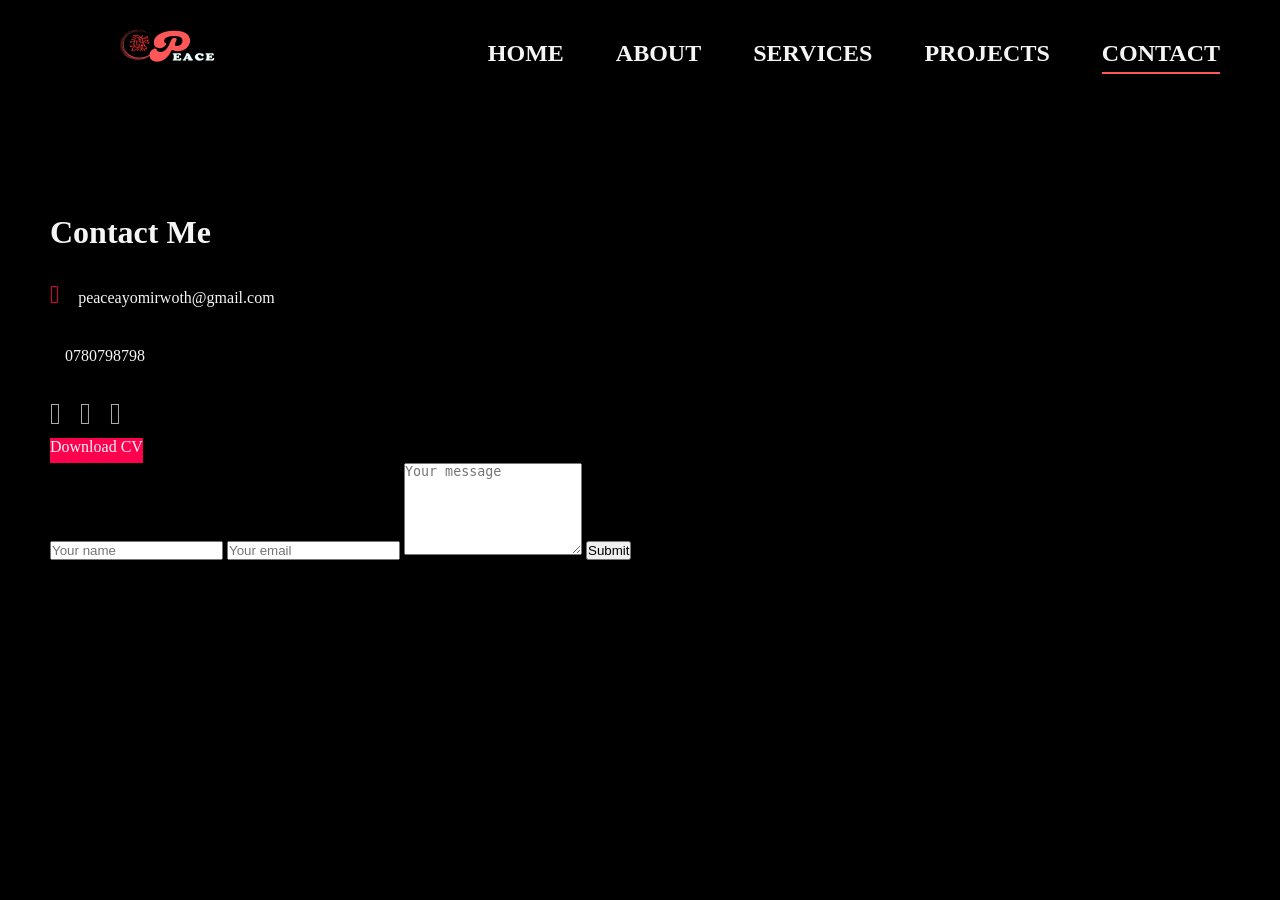
==== pages/contact.html @ 0563ba0a "initial commit" ====
<!DOCTYPE html>
<html lang="en">
<head>
    <meta charset="UTF-8">
    <meta name="viewport" content="width=device-width, initial-scale=1.0">
    <title>Ayomirwoth Peace</title>
    <link rel="stylesheet" href="../styles/contact.css">
    <link rel="stylesheet" href="https://cdnjs.cloudflare.com/ajax/libs/font-awesome/4.7.0/css/font-awesome.min.css">
</head>
<body>
    <header>
        <img src="../images/logo1.png" alt="logo" class="logo">
        <nav>
        <a href="../index.html">HOME</a>&nbsp;&nbsp;
        <a href="../pages/about.html">ABOUT</a>&nbsp;&nbsp;
        <a href="../pages/services.html">SERVICES</a>&nbsp;&nbsp;
        <a href="./projects.html">PROJECTS</a>&nbsp;&nbsp;
        <a href="../pages/contact.html">CONTACT</a>
        </nav>
    </header>


    <div id="contact">
        <div class="container">
            <div class="row">
                <div class="contact-left">
                    <h1 class="sub-title">Contact Me</h1>
                    <p><i class="fas fa-paper-plane"></i> peaceayomirwoth@gmail.com</p>
                    <p> <i class="fas fa-phone-square-alt"></i> 0780798798</p>
                    <div class="social-icons">

                        <a href="https://x.com/PeaceAyomirwoth" target="_self"><i class="fab fa-twitter-square"></i></a>
                        <a href="https://www.linkedin.com/in/ayomirwoth-peace-aa4141315/"><i class="fab fa-linkedin"></i></a>
                        <a href="https://github.com/ayomi-20"><i class="fab fa-github"></i></a>
                    </div>
                    <a href="" class="btn btn2">Download CV</a>
                </div>
                <div class="contact-right">
                    <form>
                        <input type="text" name="Name" placeholder="Your name" required>
                        <input type="email" name="Email" id="email" placeholder="Your email" required>
                        <textarea name="Message" rows="6" placeholder="Your message"></textarea>
                        <button type="submit">Submit</button>
                    </form>
                </div>
            </div>
        </div>
    </div>




    <script>
        const navLinks = document.querySelectorAll("nav a");

    // Highlight active link based on click
    navLinks.forEach(link => {
        link.addEventListener("click", function() {
            // remove 'active' from all links
            navLinks.forEach(l => l.classList.remove("active"));
            // add 'active' to the clicked link
            this.classList.add("active");
        });
    });

    // ✅ Optional: keep highlight based on current page
    const currentPage = window.location.pathname.split("/").pop();
    navLinks.forEach(link => {
        if (link.getAttribute("href").includes(currentPage)) {
            link.classList.add("active");
        }
    });
    </script>
</body>
</html>
---- styles/contact.css ----
*{
    margin: 0;
    padding: 0;
    box-sizing: border-box;
}
body{
    background-color: black;
    margin: 50px;
    color: whitesmoke;
}
.logo{
    width: 300px;
    height: 250px;
    margin-top: -90px;
}
nav{
    position: fixed;
    margin-top: 30px;
    font-weight: bold;
    font-size: x-large;
    display: flex;
    justify-content: flex-end; /* aligns links to the right */
    gap: 20px;                 
    width: 100%;
    right: 40px;
    top: 0;
    padding: 10px 20px; 
}
a{
    text-decoration: none;  
    color: whitesmoke;  
    padding-bottom: 5px;       /* space for the underline */
    border-bottom: 2px solid transparent; /* invisible by default */
    transition: border-color 0.3s ease;   /* smooth effect */  
}
a:hover,
a:focus,
a:active {
    border-bottom: 2px solid #ff5757; /* pink underline on hover/click */
}
nav a.active {
  border-bottom: 2px solid #ff5757; /* keep pink underline on the active page */
}

.contact-left{
  flex-basis: 35%;
}
.contact-right{
  flex-basis: 60%;
}
.contact-left p{
  margin-top: 30px;
}
.contact-left p i {
  color: #ff004f;
  margin-right: 15px;
  font-size: 25px;
}
.social-icons{
  margin-top: 30px;
}
.social-icons a {
  text-decoration: none;
  font-size: 30px;
  margin-right: 15px;
  color: #ababab;
  display: inline-block;
  transition: transform 0.5s;
}
.social-icons a:hover {
  color: #ff004f;
  transform: translateY(-5px);
}
.btn.btn2{
  display: inline-block;
  background-color: #ff004f;
}
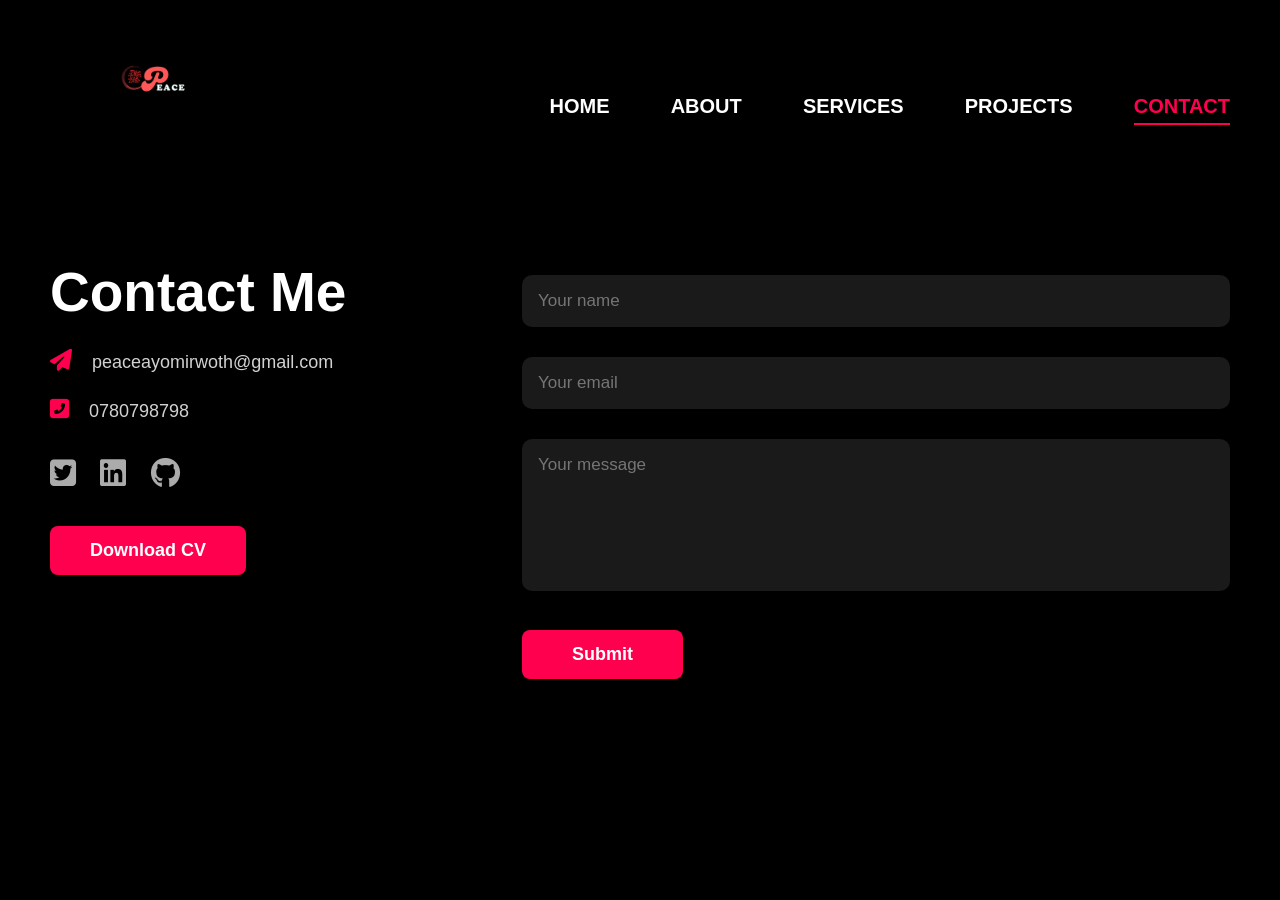
==== commit 36cf4344: "completed my portfolio" ====
--- a/pages/contact.html
+++ b/pages/contact.html
@@ -5,7 +5,7 @@
     <meta name="viewport" content="width=device-width, initial-scale=1.0">
     <title>Ayomirwoth Peace</title>
     <link rel="stylesheet" href="../styles/contact.css">
-    <link rel="stylesheet" href="https://cdnjs.cloudflare.com/ajax/libs/font-awesome/4.7.0/css/font-awesome.min.css">
+    <link rel="stylesheet" href="https://cdnjs.cloudflare.com/ajax/libs/font-awesome/6.5.1/css/all.min.css">
 </head>
 <body>
     <header>
@@ -33,15 +33,37 @@
                         <a href="https://www.linkedin.com/in/ayomirwoth-peace-aa4141315/"><i class="fab fa-linkedin"></i></a>
                         <a href="https://github.com/ayomi-20"><i class="fab fa-github"></i></a>
                     </div>
-                    <a href="" class="btn btn2">Download CV</a>
+                    <a href="../files/Ayomirwoth Peace cv.pdf.pdf" download class="btn btn2">Download CV</a>
                 </div>
                 <div class="contact-right">
-                    <form>
-                        <input type="text" name="Name" placeholder="Your name" required>
-                        <input type="email" name="Email" id="email" placeholder="Your email" required>
-                        <textarea name="Message" rows="6" placeholder="Your message"></textarea>
-                        <button type="submit">Submit</button>
-                    </form>
+                    <form id="contact-form">
+
+    <input 
+        type="text" 
+        name="Name" 
+        placeholder="Your name" 
+        required
+    >
+
+    <input 
+        type="email" 
+        name="Email" 
+        placeholder="Your email" 
+        required
+    >
+
+    <textarea 
+        name="Message" 
+        rows="6" 
+        placeholder="Your message"
+        required
+    ></textarea>
+
+    <button type="submit">Submit</button>
+
+</form>
+
+<span id="msg"></span>
                 </div>
             </div>
         </div>
@@ -71,5 +93,53 @@
         }
     });
     </script>
+
+    <script>
+const form = document.getElementById("contact-form");
+const msg = document.getElementById("msg");
+
+form.addEventListener("submit", async function(e) {
+
+    e.preventDefault();
+
+    const formData = new FormData(form);
+
+    try {
+
+        const response = await fetch(
+            "https://formspree.io/f/xojbwvqb",
+            {
+                method: "POST",
+                body: formData,
+                headers: {
+                    'Accept': 'application/json'
+                }
+            }
+        );
+
+        if (response.ok) {
+
+            msg.innerHTML = "Message sent successfully!";
+            msg.style.color = "#ff004f";
+
+            form.reset();
+
+            setTimeout(() => {
+                msg.innerHTML = "";
+            }, 4000);
+
+        } else {
+
+            msg.innerHTML = "Failed to send message.";
+            msg.style.color = "red";
+        }
+
+    } catch(error) {
+
+        msg.innerHTML = "Something went wrong.";
+        msg.style.color = "red";
+    }
+});
+</script>
 </body>
 </html>
--- a/styles/contact.css
+++ b/styles/contact.css
@@ -2,76 +2,232 @@
     margin: 0;
     padding: 0;
     box-sizing: border-box;
-}
+    font-family: Arial, Helvetica, sans-serif;
+}
+
 body{
-    background-color: black;
-    margin: 50px;
-    color: whitesmoke;
-}
+    background: #000;
+    color: #fff;
+    padding: 0 50px;
+}
+
+/* ---------------- HEADER ---------------- */
+
+header{
+    display: flex;
+    justify-content: space-between;
+    align-items: center;
+    padding-top: 10px;
+}
+
 .logo{
-    width: 300px;
-    height: 250px;
-    margin-top: -90px;
-}
+    width: 250px;
+    height: 200px;
+    object-fit: contain;
+}
+
+/* ---------------- NAVIGATION ---------------- */
+
 nav{
-    position: fixed;
-    margin-top: 30px;
-    font-weight: bold;
-    font-size: x-large;
     display: flex;
-    justify-content: flex-end; /* aligns links to the right */
-    gap: 20px;                 
+    gap: 25px;
+    font-size: 20px;
+    font-weight: bold;
+}
+
+nav a{
+    text-decoration: none;
+    color: white;
+    padding-bottom: 5px;
+    border-bottom: 2px solid transparent;
+    transition: 0.3s ease;
+}
+
+nav a:hover,
+nav a.active{
+    color: #ff004f;
+    border-bottom: 2px solid #ff004f;
+}
+
+/* ---------------- CONTACT SECTION ---------------- */
+
+#contact{
+    padding: 50px 0;
+}
+
+.container{
     width: 100%;
-    right: 40px;
-    top: 0;
-    padding: 10px 20px; 
-}
-a{
-    text-decoration: none;  
-    color: whitesmoke;  
-    padding-bottom: 5px;       /* space for the underline */
-    border-bottom: 2px solid transparent; /* invisible by default */
-    transition: border-color 0.3s ease;   /* smooth effect */  
-}
-a:hover,
-a:focus,
-a:active {
-    border-bottom: 2px solid #ff5757; /* pink underline on hover/click */
-}
-nav a.active {
-  border-bottom: 2px solid #ff5757; /* keep pink underline on the active page */
-}
+}
+
+.row{
+    display: flex;
+    justify-content: space-between;
+    flex-wrap: wrap;
+    gap: 50px;
+}
+
+/* ---------------- LEFT SIDE ---------------- */
 
 .contact-left{
-  flex-basis: 35%;
-}
+    flex-basis: 35%;
+}
+
+.sub-title{
+    font-size: 55px;
+    margin-bottom: 20px;
+    /* color: #ff004f; */
+}
+
+.contact-left p{
+    margin-top: 25px;
+    font-size: 18px;
+    color: #d1d1d1;
+}
+
+.contact-left p i{
+    color: #ff004f;
+    margin-right: 15px;
+    font-size: 22px;
+}
+
+/* ---------------- SOCIAL ICONS ---------------- */
+
+.social-icons{
+    margin-top: 35px;
+}
+
+.social-icons a{
+    text-decoration: none;
+    font-size: 30px;
+    margin-right: 20px;
+    color: #ababab;
+    display: inline-block;
+    transition: 0.4s ease;
+}
+
+.social-icons a:hover{
+    color: #ff004f;
+    transform: translateY(-6px);
+}
+
+/* ---------------- BUTTON ---------------- */
+
+.btn{
+    display: inline-block;
+    margin-top: 35px;
+    padding: 14px 40px;
+    border-radius: 8px;
+    text-decoration: none;
+    font-size: 18px;
+    font-weight: bold;
+    transition: 0.3s ease;
+}
+
+.btn2{
+    background: #ff004f;
+    color: white;
+}
+
+.btn2:hover{
+    background: transparent;
+    border: 2px solid #ff004f;
+    color: #ff004f;
+}
+
+/* ---------------- FORM SECTION ---------------- */
+
 .contact-right{
-  flex-basis: 60%;
-}
-.contact-left p{
-  margin-top: 30px;
-}
-.contact-left p i {
-  color: #ff004f;
-  margin-right: 15px;
-  font-size: 25px;
-}
-.social-icons{
-  margin-top: 30px;
-}
-.social-icons a {
-  text-decoration: none;
-  font-size: 30px;
-  margin-right: 15px;
-  color: #ababab;
-  display: inline-block;
-  transition: transform 0.5s;
-}
-.social-icons a:hover {
-  color: #ff004f;
-  transform: translateY(-5px);
-}
-.btn.btn2{
-  display: inline-block;
-  background-color: #ff004f;
+    flex-basis: 60%;
+}
+
+form{
+    width: 100%;
+}
+
+form input,
+form textarea{
+    width: 100%;
+    border: none;
+    outline: none;
+    background: #1a1a1a;
+    padding: 15px;
+    margin: 15px 0;
+    color: white;
+    font-size: 17px;
+    border-radius: 10px;
+    border: 1px solid transparent;
+    transition: 0.3s ease;
+}
+
+form input:focus,
+form textarea:focus{
+    border: 1px solid #ff004f;
+}
+
+form textarea{
+    resize: none;
+}
+
+form button{
+    padding: 14px 50px;
+    font-size: 18px;
+    margin-top: 20px;
+    border: none;
+    border-radius: 8px;
+    background: #ff004f;
+    color: white;
+    cursor: pointer;
+    font-weight: bold;
+    transition: 0.3s ease;
+}
+
+form button:hover{
+    background: transparent;
+    border: 2px solid #ff004f;
+    color: #ff004f;
+}
+
+#msg{
+    display: block;
+    margin-top: 15px;
+    font-size: 16px;
+    font-weight: bold;
+}
+/* ---------------- RESPONSIVENESS ---------------- */
+
+@media only screen and (max-width: 900px){
+
+    body{
+        padding: 0 20px;
+    }
+
+    header{
+        flex-direction: column;
+        align-items: flex-start;
+    }
+
+    nav{
+        flex-wrap: wrap;
+        gap: 15px;
+        margin-top: -20px;
+        font-size: 16px;
+    }
+
+    .logo{
+        width: 180px;
+        height: 140px;
+    }
+
+    .row{
+        flex-direction: column;
+    }
+
+    .contact-left,
+    .contact-right{
+        flex-basis: 100%;
+    }
+
+    .sub-title{
+        font-size: 40px;
+    }
 }
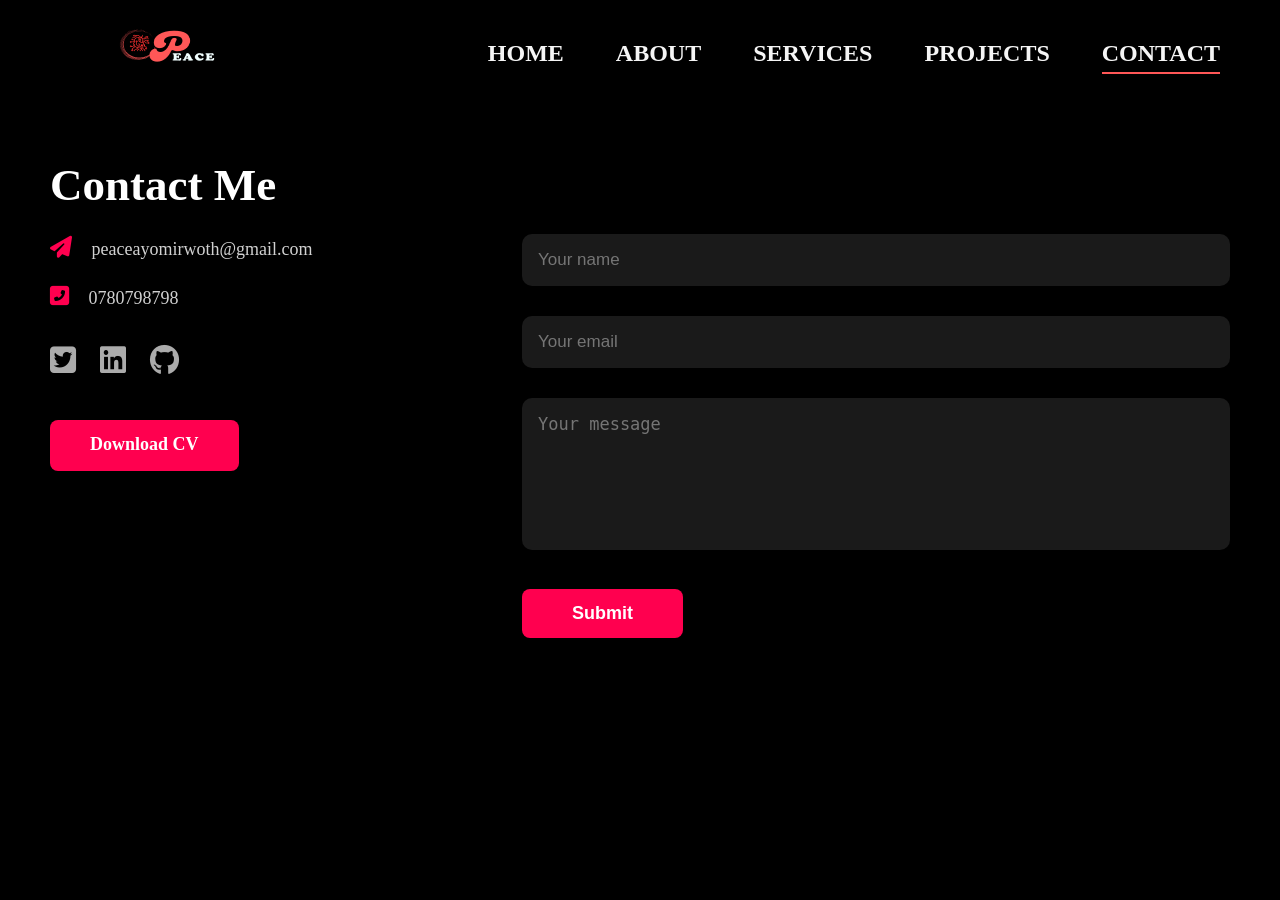
==== commit f55c1420: "refined my contact page navigation" ====
--- a/pages/contact.html
+++ b/pages/contact.html
@@ -10,14 +10,13 @@
 <body>
     <header>
         <img src="../images/logo1.png" alt="logo" class="logo">
-        <nav>
+    <nav>
         <a href="../index.html">HOME</a>&nbsp;&nbsp;
         <a href="../pages/about.html">ABOUT</a>&nbsp;&nbsp;
         <a href="../pages/services.html">SERVICES</a>&nbsp;&nbsp;
-        <a href="./projects.html">PROJECTS</a>&nbsp;&nbsp;
+        <a href="../pages/projects.html">PROJECTS</a>&nbsp;&nbsp;
         <a href="../pages/contact.html">CONTACT</a>
-        </nav>
-    </header>
+    </nav></header>
 
 
     <div id="contact">
--- a/styles/contact.css
+++ b/styles/contact.css
@@ -2,57 +2,52 @@
     margin: 0;
     padding: 0;
     box-sizing: border-box;
-    font-family: Arial, Helvetica, sans-serif;
-}
-
+}
 body{
-    background: #000;
-    color: #fff;
-    padding: 0 50px;
-}
-
-/* ---------------- HEADER ---------------- */
-
-header{
+    background-color: black;
+    color:  rgb(9, 104, 141);
+    margin: 50px;
+}
+.logo{
+    width: 300px;
+    height: 250px;
+    margin-top: -90px;
+}
+
+nav{
+    position: fixed;
+    margin-top: 30px;
+    font-weight: bold;
+    font-size: x-large;
     display: flex;
-    justify-content: space-between;
-    align-items: center;
-    padding-top: 10px;
-}
-
-.logo{
-    width: 250px;
-    height: 200px;
-    object-fit: contain;
-}
-
-/* ---------------- NAVIGATION ---------------- */
-
-nav{
-    display: flex;
-    gap: 25px;
-    font-size: 20px;
-    font-weight: bold;
-}
-
-nav a{
-    text-decoration: none;
-    color: white;
-    padding-bottom: 5px;
-    border-bottom: 2px solid transparent;
-    transition: 0.3s ease;
-}
-
-nav a:hover,
-nav a.active{
-    color: #ff004f;
-    border-bottom: 2px solid #ff004f;
-}
+    justify-content: flex-end; /* aligns links to the right */
+    gap: 20px;                 
+    width: 100%;
+    right: 40px;
+    top: 0;
+    padding: 10px 20px; 
+}
+a{
+    text-decoration: none;  
+    color: whitesmoke;  
+    padding-bottom: 5px;       /* space for the underline */
+    border-bottom: 2px solid transparent; /* invisible by default */
+    transition: border-color 0.3s ease;   /* smooth effect */  
+}
+a:hover,
+a:focus,
+a:active {
+    border-bottom: 2px solid #ff5757; /* pink underline on hover/click */
+}
+nav a.active {
+  border-bottom: 2px solid #ff5757; /* keep pink underline on the active page */
+}
+
 
 /* ---------------- CONTACT SECTION ---------------- */
 
 #contact{
-    padding: 50px 0;
+    padding: 5px 0;
 }
 
 .container{
@@ -73,9 +68,9 @@
 }
 
 .sub-title{
-    font-size: 55px;
-    margin-bottom: 20px;
-    /* color: #ff004f; */
+    font-size: 45px;
+    margin-top: -60px;
+    color: white;
 }
 
 .contact-left p{
